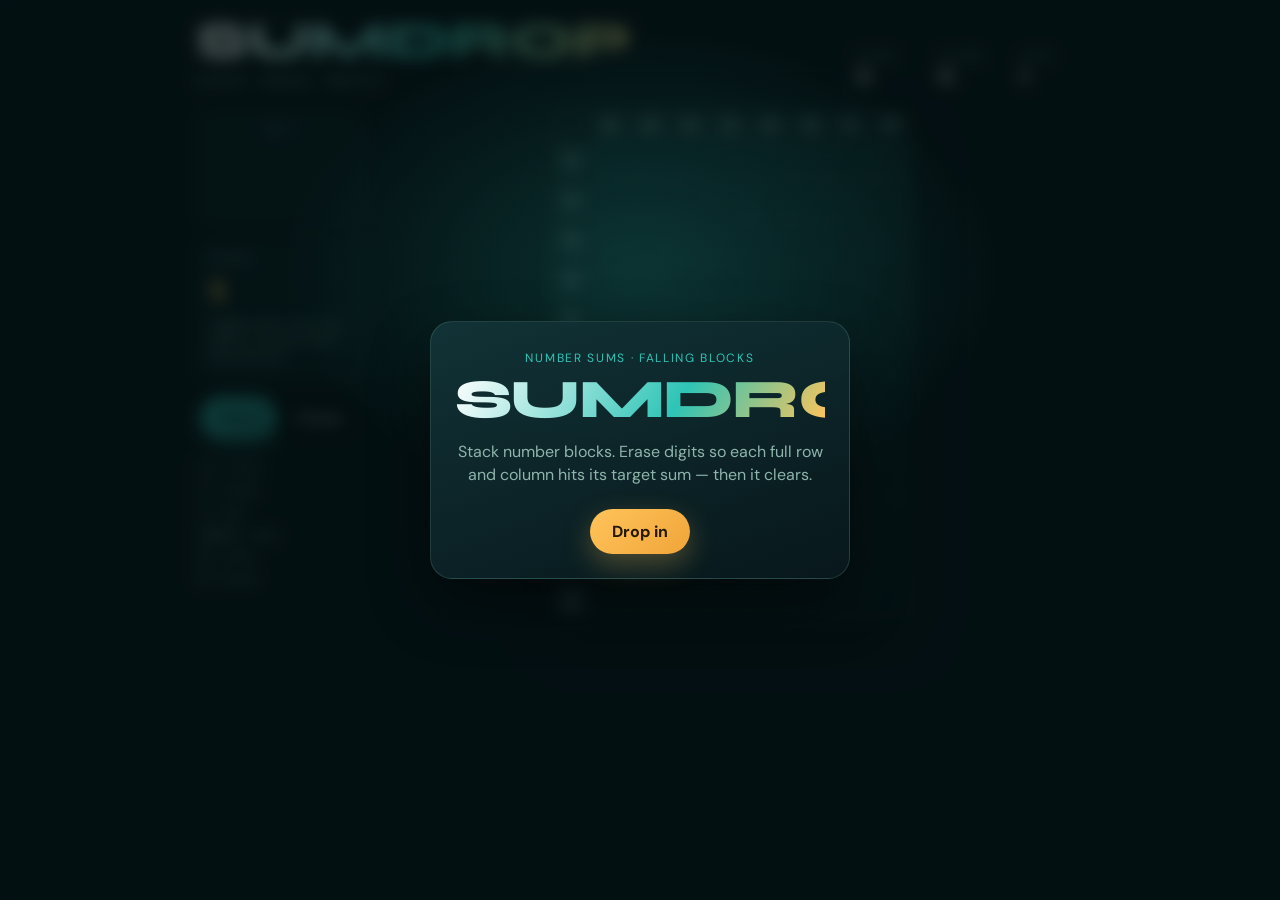
==== sumdrop/index.html @ 0220139d "Add SUMDROP: Tetris + Number Sums hybrid game Playable static game at /sumdrop/ with falling number " ====
<!DOCTYPE html>
<html lang="en">
<head>
  <meta charset="UTF-8" />
  <meta name="viewport" content="width=device-width, initial-scale=1, viewport-fit=cover" />
  <meta name="theme-color" content="#0a1f24" />
  <meta name="description" content="SUMDROP — Tetris gravity meets Number Sums. Stack digits, erase to match targets, clear lines." />
  <title>SUMDROP</title>
  <link rel="preconnect" href="https://fonts.googleapis.com" />
  <link rel="preconnect" href="https://fonts.gstatic.com" crossorigin />
  <link href="https://fonts.googleapis.com/css2?family=DM+Sans:wght@500;700&family=Syne:wght@700;800&display=swap" rel="stylesheet" />
  <link rel="stylesheet" href="style.css" />
</head>
<body>
  <div class="bg" aria-hidden="true"></div>
  <div class="app">
    <header class="top">
      <div class="brand">
        <h1>SUMDROP</h1>
        <p>Stack · Erase · Match</p>
      </div>
      <div class="stats" aria-label="Score">
        <div class="stat"><span class="label">Score</span><strong id="score">0</strong></div>
        <div class="stat"><span class="label">Clears</span><strong id="lines">0</strong></div>
        <div class="stat"><span class="label">Level</span><strong id="level">1</strong></div>
      </div>
    </header>

    <main class="main">
      <aside class="side">
        <div class="panel next-panel">
          <span class="panel-label">Next</span>
          <canvas id="next" width="120" height="72" aria-label="Next piece"></canvas>
        </div>
        <div class="panel erase-panel">
          <span class="panel-label">Erases</span>
          <strong id="erase-count">5</strong>
          <p class="hint">Toggle erase mode, tap digits to exclude them from the sum.</p>
        </div>
        <div class="mode-toggle" role="group" aria-label="Input mode">
          <button type="button" id="btn-play" class="active">Place</button>
          <button type="button" id="btn-erase">Erase</button>
        </div>
        <ul class="keys">
          <li><kbd>←→</kbd> move</li>
          <li><kbd>↑</kbd> rotate</li>
          <li><kbd>↓</kbd> soft</li>
          <li><kbd>Space</kbd> drop</li>
          <li><kbd>E</kbd> erase</li>
          <li><kbd>P</kbd> pause</li>
        </ul>
      </aside>

      <section id="stage" class="stage">
        <canvas id="board" aria-label="SUMDROP board"></canvas>
      </section>
    </main>

    <nav class="pad" aria-label="Touch controls">
      <button type="button" id="btn-left" aria-label="Move left">◀</button>
      <button type="button" id="btn-rotate" aria-label="Rotate">↻</button>
      <button type="button" id="btn-down" aria-label="Soft drop">▼</button>
      <button type="button" id="btn-right" aria-label="Move right">▶</button>
      <button type="button" id="btn-drop" class="drop" aria-label="Hard drop">DROP</button>
    </nav>
  </div>

  <div id="overlay" class="overlay">
    <div class="overlay-card">
      <p class="eyebrow">Number sums · falling blocks</p>
      <h2 id="overlay-title">SUMDROP</h2>
      <p id="overlay-body">Stack number blocks. Erase digits so each full row and column hits its target sum — then it clears.</p>
      <div class="overlay-actions">
        <button type="button" id="btn-start" class="primary">Drop in</button>
        <button type="button" id="btn-resume" class="ghost hidden">Resume</button>
      </div>
    </div>
  </div>

  <script src="game.js"></script>
</body>
</html>
---- sumdrop/style.css ----
:root {
  --ink: #e8f7f2;
  --muted: #8fb4ac;
  --deep: #07161a;
  --panel: rgba(10, 36, 40, 0.72);
  --line: rgba(140, 210, 195, 0.18);
  --gold: #ffc45a;
  --coral: #ff7a64;
  --teal: #2ec4b6;
  --glow: rgba(46, 196, 182, 0.28);
  font-synthesis: none;
}

* { box-sizing: border-box; }

html, body {
  margin: 0;
  min-height: 100%;
  background: var(--deep);
  color: var(--ink);
  font-family: "DM Sans", system-ui, sans-serif;
}

body {
  min-height: 100dvh;
  overflow-x: hidden;
}

.bg {
  position: fixed;
  inset: 0;
  z-index: -1;
  background:
    radial-gradient(900px 500px at 15% -10%, rgba(46, 196, 182, 0.28), transparent 55%),
    radial-gradient(700px 420px at 90% 10%, rgba(255, 196, 90, 0.16), transparent 50%),
    radial-gradient(600px 500px at 50% 110%, rgba(255, 122, 100, 0.12), transparent 45%),
    linear-gradient(165deg, #0c2a30 0%, #07161a 48%, #0a1c22 100%);
  animation: drift 18s ease-in-out infinite alternate;
}

@keyframes drift {
  from { filter: hue-rotate(0deg); }
  to { filter: hue-rotate(12deg); }
}

.app {
  max-width: 920px;
  margin: 0 auto;
  padding: 18px 16px 110px;
}

.top {
  display: flex;
  flex-wrap: wrap;
  align-items: flex-end;
  justify-content: space-between;
  gap: 14px 24px;
  margin-bottom: 18px;
}

.brand h1 {
  margin: 0;
  font-family: Syne, "DM Sans", sans-serif;
  font-weight: 800;
  font-size: clamp(2rem, 6vw, 3.1rem);
  letter-spacing: -0.03em;
  line-height: 0.95;
  background: linear-gradient(120deg, #f5fffb 10%, var(--teal) 55%, var(--gold) 110%);
  -webkit-background-clip: text;
  background-clip: text;
  color: transparent;
  animation: brandIn 0.8s ease both;
}

.brand p {
  margin: 6px 0 0;
  color: var(--muted);
  font-size: 0.92rem;
  letter-spacing: 0.08em;
  text-transform: uppercase;
  animation: brandIn 0.8s 0.08s ease both;
}

@keyframes brandIn {
  from { opacity: 0; transform: translateY(10px); }
  to { opacity: 1; transform: none; }
}

.stats {
  display: flex;
  gap: 18px;
}

.stat {
  min-width: 64px;
}

.stat .label {
  display: block;
  font-size: 0.7rem;
  letter-spacing: 0.08em;
  text-transform: uppercase;
  color: var(--muted);
}

.stat strong {
  font-size: 1.35rem;
  font-variant-numeric: tabular-nums;
}

.main {
  display: grid;
  grid-template-columns: 168px 1fr;
  gap: 16px;
  align-items: start;
}

.side {
  display: flex;
  flex-direction: column;
  gap: 12px;
}

.panel {
  background: var(--panel);
  border: 1px solid var(--line);
  border-radius: 14px;
  padding: 12px;
  backdrop-filter: blur(8px);
}

.panel-label {
  display: block;
  font-size: 0.68rem;
  letter-spacing: 0.1em;
  text-transform: uppercase;
  color: var(--muted);
  margin-bottom: 6px;
}

.next-panel {
  display: flex;
  flex-direction: column;
  align-items: center;
}

.erase-panel strong {
  display: block;
  font-size: 1.8rem;
  color: var(--gold);
  font-variant-numeric: tabular-nums;
}

.erase-panel strong.shake {
  animation: shake 0.35s ease;
  color: var(--coral);
}

@keyframes shake {
  0%, 100% { transform: translateX(0); }
  25% { transform: translateX(-4px); }
  75% { transform: translateX(4px); }
}

.erase-panel .hint {
  margin: 6px 0 0;
  font-size: 0.78rem;
  line-height: 1.35;
  color: var(--muted);
}

.mode-toggle {
  display: grid;
  grid-template-columns: 1fr 1fr;
  gap: 6px;
  padding: 4px;
  border-radius: 999px;
  background: rgba(0, 0, 0, 0.28);
  border: 1px solid var(--line);
}

.mode-toggle button {
  border: 0;
  background: transparent;
  color: var(--muted);
  font: inherit;
  font-weight: 700;
  padding: 10px 8px;
  border-radius: 999px;
  cursor: pointer;
}

.mode-toggle button.active {
  background: linear-gradient(135deg, rgba(46, 196, 182, 0.95), rgba(36, 150, 140, 0.95));
  color: #04201c;
  box-shadow: 0 0 0 1px rgba(255, 255, 255, 0.08), 0 8px 20px var(--glow);
}

body[data-mode="erase"] .mode-toggle #btn-erase.active {
  background: linear-gradient(135deg, #ff8d78, #e85d4a);
  color: #2a0c08;
  box-shadow: 0 8px 20px rgba(255, 122, 100, 0.35);
}

.keys {
  list-style: none;
  margin: 4px 0 0;
  padding: 0;
  color: var(--muted);
  font-size: 0.78rem;
  display: grid;
  gap: 4px;
}

.keys kbd {
  display: inline-block;
  min-width: 1.6em;
  padding: 1px 5px;
  border-radius: 5px;
  border: 1px solid var(--line);
  background: rgba(255, 255, 255, 0.04);
  font-size: 0.72rem;
  margin-right: 4px;
}

.stage {
  display: flex;
  justify-content: center;
  min-height: 320px;
}

#board {
  display: block;
  border-radius: 14px;
  box-shadow: 0 18px 50px rgba(0, 0, 0, 0.35), 0 0 0 1px var(--line);
  cursor: crosshair;
  touch-action: none;
}

body[data-mode="play"] #board {
  cursor: default;
}

.pad {
  position: fixed;
  left: 0;
  right: 0;
  bottom: 0;
  display: none;
  grid-template-columns: repeat(4, 1fr) 1.3fr;
  gap: 8px;
  padding: 10px 12px calc(10px + env(safe-area-inset-bottom));
  background: linear-gradient(180deg, transparent, rgba(5, 16, 18, 0.92) 28%);
  backdrop-filter: blur(10px);
}

.pad button {
  border: 1px solid var(--line);
  background: rgba(14, 40, 44, 0.9);
  color: var(--ink);
  font: inherit;
  font-weight: 700;
  font-size: 1.1rem;
  border-radius: 14px;
  min-height: 52px;
  cursor: pointer;
}

.pad .drop {
  background: linear-gradient(160deg, var(--gold), #e09a2e);
  color: #241803;
  border-color: transparent;
  font-size: 0.85rem;
  letter-spacing: 0.06em;
}

.overlay {
  position: fixed;
  inset: 0;
  display: grid;
  place-items: center;
  padding: 20px;
  background:
    radial-gradient(600px 400px at 50% 30%, rgba(46, 196, 182, 0.18), transparent 60%),
    rgba(4, 14, 16, 0.72);
  backdrop-filter: blur(8px);
  z-index: 20;
  animation: fadeIn 0.35s ease;
}

.overlay.hidden { display: none; }

@keyframes fadeIn {
  from { opacity: 0; }
  to { opacity: 1; }
}

.overlay-card {
  width: min(420px, 100%);
  text-align: center;
  padding: 28px 24px 24px;
  border-radius: 22px;
  border: 1px solid var(--line);
  background:
    linear-gradient(160deg, rgba(18, 52, 56, 0.95), rgba(8, 24, 28, 0.96));
  box-shadow: 0 24px 60px rgba(0, 0, 0, 0.45);
  animation: rise 0.45s ease both;
}

@keyframes rise {
  from { opacity: 0; transform: translateY(16px) scale(0.98); }
  to { opacity: 1; transform: none; }
}

.eyebrow {
  margin: 0 0 8px;
  color: var(--teal);
  font-size: 0.75rem;
  letter-spacing: 0.14em;
  text-transform: uppercase;
}

.overlay-card h2 {
  margin: 0;
  font-family: Syne, "DM Sans", sans-serif;
  font-weight: 800;
  font-size: clamp(2.2rem, 8vw, 3.4rem);
  letter-spacing: -0.03em;
  line-height: 0.95;
  background: linear-gradient(120deg, #fff, var(--teal) 60%, var(--gold));
  -webkit-background-clip: text;
  background-clip: text;
  color: transparent;
}

.overlay-card p:not(.eyebrow) {
  margin: 14px auto 0;
  max-width: 34ch;
  color: var(--muted);
  line-height: 1.45;
}

.overlay-actions {
  display: flex;
  flex-wrap: wrap;
  gap: 10px;
  justify-content: center;
  margin-top: 22px;
}

.overlay-actions button,
.primary,
.ghost {
  font: inherit;
  font-weight: 700;
  border-radius: 999px;
  padding: 12px 22px;
  cursor: pointer;
}

.primary {
  border: 0;
  background: linear-gradient(135deg, var(--gold), #f0a53a);
  color: #241803;
  box-shadow: 0 10px 28px rgba(255, 196, 90, 0.28);
}

.ghost {
  border: 1px solid var(--line);
  background: transparent;
  color: var(--ink);
}

.hidden { display: none !important; }

@media (max-width: 760px) {
  .app { padding-bottom: 120px; }
  .main { grid-template-columns: 1fr; }
  .side {
    display: grid;
    grid-template-columns: 1fr 1fr;
    gap: 10px;
  }
  .mode-toggle { grid-column: 1 / -1; }
  .keys { display: none; }
  .pad { display: grid; }
  .erase-panel .hint { display: none; }
}

@media (max-width: 420px) {
  .stats { gap: 12px; }
  .stat strong { font-size: 1.15rem; }
}
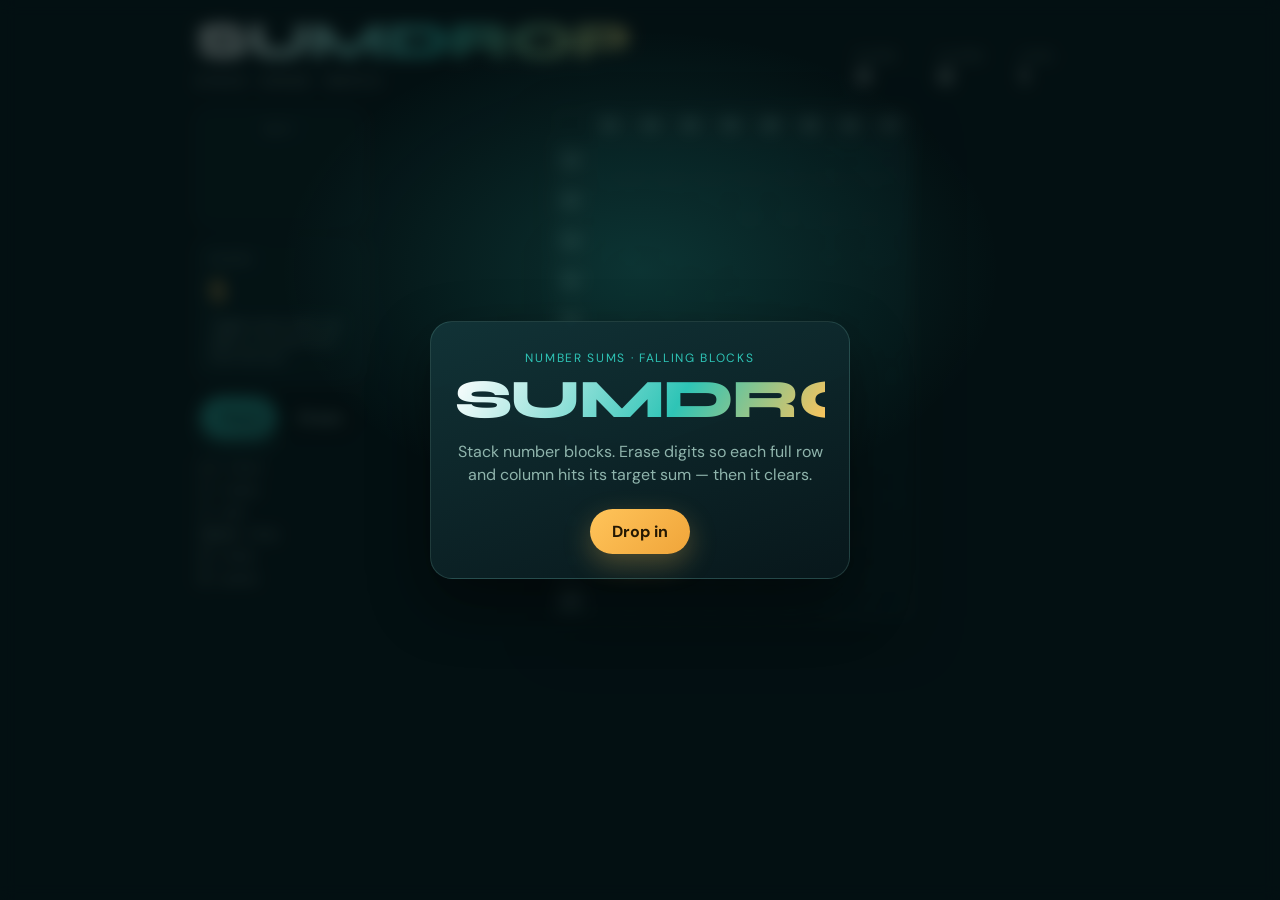
==== commit 85e32426: "SUMDROP: favicon, demo seed board for sum-clear tutorial" ====
--- a/sumdrop/index.html
+++ b/sumdrop/index.html
@@ -6,6 +6,7 @@
   <meta name="theme-color" content="#0a1f24" />
   <meta name="description" content="SUMDROP — Tetris gravity meets Number Sums. Stack digits, erase to match targets, clear lines." />
   <title>SUMDROP</title>
+  <link rel="icon" href="favicon.svg" type="image/svg+xml" />
   <link rel="preconnect" href="https://fonts.googleapis.com" />
   <link rel="preconnect" href="https://fonts.gstatic.com" crossorigin />
   <link href="https://fonts.googleapis.com/css2?family=DM+Sans:wght@500;700&family=Syne:wght@700;800&display=swap" rel="stylesheet" />
